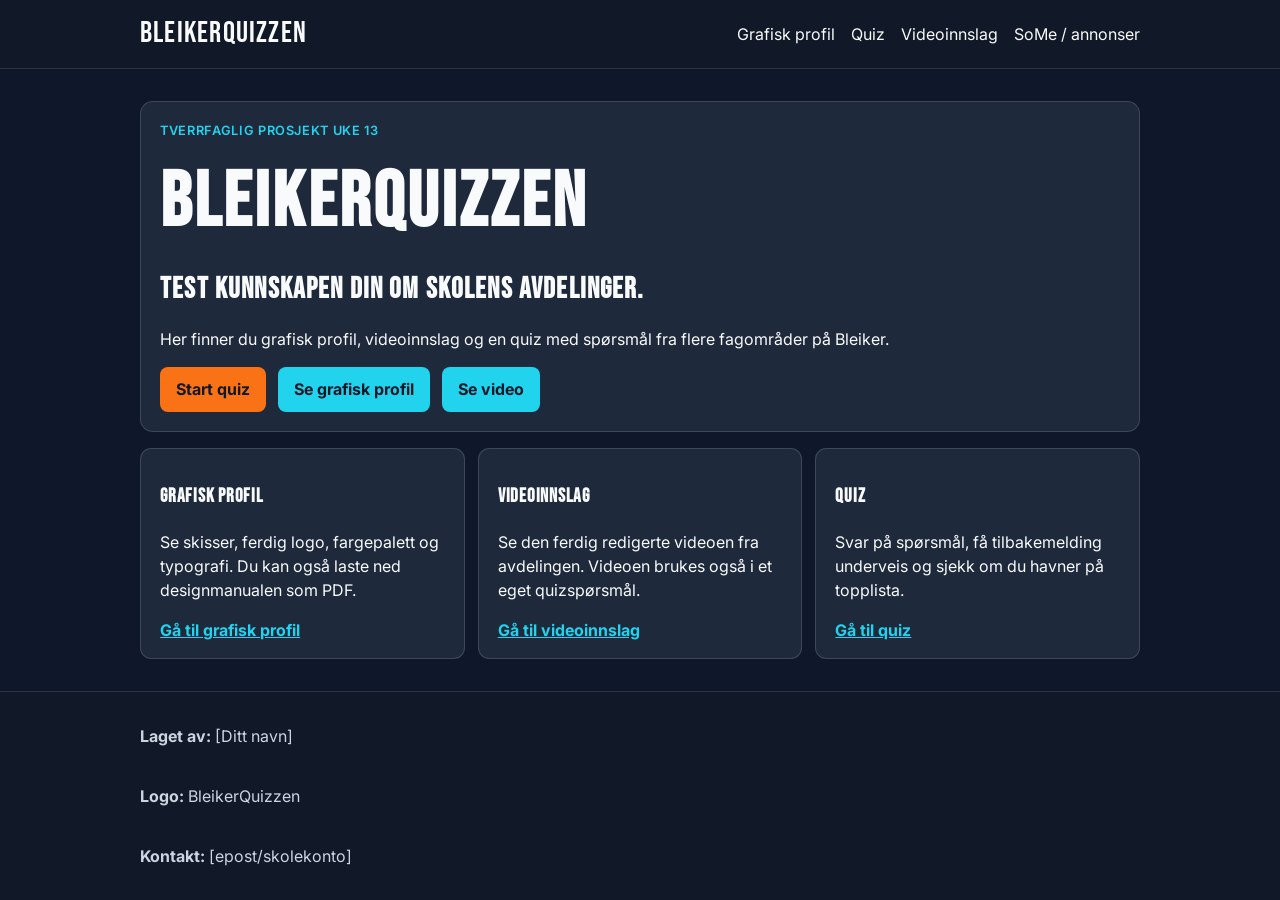
==== index.html @ 67dbe014 "Initial commit: Project setup with HTML, CSS, and JS files" ====
<!doctype html>
<html lang="no">
  <head>
    <meta charset="UTF-8" />
    <meta name="viewport" content="width=device-width, initial-scale=1.0" />
    <title>BleikerQuizzen | Forside</title>
    <meta
      name="description"
      content="BleikerQuizzen - tverrfaglig prosjekt med grafisk profil, quiz, video og SoMe."
    />
    <link rel="preconnect" href="https://fonts.googleapis.com" />
    <link rel="preconnect" href="https://fonts.gstatic.com" crossorigin />
    <link
      href="https://fonts.googleapis.com/css2?family=Bebas+Neue&family=Inter:wght@400;600;700&display=swap"
      rel="stylesheet"
    />
    <link rel="stylesheet" href="styles.css" />
  </head>
  <body>
    <header class="site-header">
      <nav class="nav container">
        <a class="logo" href="index.html">BleikerQuizzen</a>
        <ul class="nav-links">
          <li><a href="grafisk-profil.html">Grafisk profil</a></li>
          <li><a href="quiz.html">Quiz</a></li>
          <li><a href="video.html">Videoinnslag</a></li>
          <li><a href="some.html">SoMe / annonser</a></li>
        </ul>
      </nav>
    </header>

    <main>
      <section class="hero container">
        <div class="hero-card">
          <p class="eyebrow">Tverrfaglig prosjekt uke 13</p>
          <h1>BleikerQuizzen</h1>
          <h2>
            Test kunnskapen din om skolens avdelinger.
          </h2>
          <p>
            Her finner du grafisk profil, videoinnslag og en quiz med spørsmål fra
            flere fagområder på Bleiker.
          </p>
          <div class="cta-row">
            <a class="btn" href="quiz.html">Start quiz</a>
            <a class="btn btn-secondary" href="grafisk-profil.html">Se grafisk profil</a>
            <a class="btn btn-secondary" href="video.html">Se video</a>
          </div>
        </div>
      </section>

      <section class="container feature-grid">
        <article class="feature">
          <h3>Grafisk profil</h3>
          <p>
            Se skisser, ferdig logo, fargepalett og typografi. Du kan også laste
            ned designmanualen som PDF.
          </p>
          <a class="text-link" href="grafisk-profil.html">Gå til grafisk profil</a>
        </article>

        <article class="feature">
          <h3>Videoinnslag</h3>
          <p>
            Se den ferdig redigerte videoen fra avdelingen. Videoen brukes også i
            et eget quizspørsmål.
          </p>
          <a class="text-link" href="video.html">Gå til videoinnslag</a>
        </article>

        <article class="feature">
          <h3>Quiz</h3>
          <p>
            Svar på spørsmål, få tilbakemelding underveis og sjekk om du havner på
            topplista.
          </p>
          <a class="text-link" href="quiz.html">Gå til quiz</a>
        </article>
      </section>
    </main>

    <footer class="site-footer">
      <div class="container footer-grid">
        <p><strong>Laget av:</strong> [Ditt navn]</p>
        <p><strong>Logo:</strong> BleikerQuizzen</p>
        <p><strong>Kontakt:</strong> [epost/skolekonto]</p>
      </div>
    </footer>
  </body>
  </html>
---- styles.css ----
:root {
  --bg: #0f172a;
  --surface: #1e293b;
  --text: #f8fafc;
  --muted: #cbd5e1;
  --primary: #f97316;
  --primary-dark: #ea580c;
  --accent: #22d3ee;
  --good: #22c55e;
  --bad: #ef4444;
}

* {
  box-sizing: border-box;
}

body {
  margin: 0;
  font-family: "Inter", sans-serif;
  background: var(--bg);
  color: var(--text);
  line-height: 1.5;
}

h1,
h2,
h3,
.logo {
  font-family: "Bebas Neue", sans-serif;
  letter-spacing: 0.04em;
}

.container {
  width: min(1000px, 92%);
  margin-inline: auto;
}

.site-header {
  background: #111827;
  border-bottom: 1px solid rgba(255, 255, 255, 0.12);
  position: sticky;
  top: 0;
}

.nav {
  display: flex;
  align-items: center;
  justify-content: space-between;
  gap: 0.8rem;
  padding: 0.7rem 0;
}

.logo {
  font-size: 1.9rem;
  text-decoration: none;
  color: var(--primary);
}

.nav-links {
  list-style: none;
  padding: 0;
  margin: 0;
  display: flex;
  flex-wrap: wrap;
  gap: 1rem;
}

.nav a {
  color: var(--text);
  text-decoration: none;
}

.nav a:hover,
.nav a[aria-current="page"] {
  color: var(--accent);
}

.hero {
  padding: 2rem 0 1rem;
}

.hero-card {
  background: var(--surface);
  border: 1px solid rgba(255, 255, 255, 0.14);
  border-radius: 0.8rem;
  padding: 1.2rem;
}

.eyebrow {
  color: var(--accent);
  font-weight: 600;
  text-transform: uppercase;
  letter-spacing: 0.05em;
  font-size: 0.8rem;
  margin: 0 0 0.35rem;
}

.hero h1 {
  font-size: clamp(3rem, 6vw, 5rem);
  margin: 0 0 0.4rem;
}

.hero h2 {
  font-size: clamp(1.2rem, 2.8vw, 1.8rem);
  margin: 0 0 0.7rem;
}

.cta-row {
  display: flex;
  gap: 0.75rem;
  flex-wrap: wrap;
}

.btn {
  border: 0;
  background: var(--primary);
  color: #111827;
  padding: 0.65rem 1rem;
  border-radius: 0.5rem;
  font-weight: 700;
  cursor: pointer;
  text-decoration: none;
  display: inline-block;
}

.btn:hover {
  background: var(--primary-dark);
}

.btn-secondary {
  background: var(--accent);
}

.feature,
.card {
  background: var(--surface);
  border: 1px solid rgba(255, 255, 255, 0.14);
  border-radius: 0.7rem;
  padding: 1rem 1.2rem;
  margin: 1rem auto;
}

.feature {
  margin: 0;
}

.feature-grid {
  display: grid;
  grid-template-columns: repeat(3, minmax(0, 1fr));
  gap: 0.8rem;
  margin-bottom: 1rem;
}

.text-link {
  color: var(--accent);
  font-weight: 700;
}

.page-content {
  padding: 1.5rem 0 2rem;
}

img,
.media {
  max-width: 100%;
  border-radius: 0.7rem;
  border: 1px solid rgba(255, 255, 255, 0.14);
}

.site-footer {
  border-top: 1px solid rgba(255, 255, 255, 0.12);
  background: #111827;
  margin-top: 2rem;
}

.footer-grid {
  display: grid;
  gap: 0.25rem;
  padding: 1rem 0;
  color: var(--muted);
}

.quiz-top {
  display: flex;
  justify-content: space-between;
  gap: 0.7rem;
  align-items: center;
}

.quiz-page .card {
  max-width: 760px;
}

.progress-track {
  width: 100%;
  height: 8px;
  border-radius: 999px;
  background: #334155;
  overflow: hidden;
  margin-bottom: 0.9rem;
}

.progress-bar {
  width: 10%;
  height: 100%;
  background: var(--accent);
  transition: width 0.2s ease;
}

#playerName {
  width: 100%;
  max-width: 350px;
  margin: 0.4rem 0 1rem;
  padding: 0.6rem;
  border-radius: 0.5rem;
  border: 1px solid #334155;
}

.answer-grid {
  display: grid;
  grid-template-columns: 1fr;
  gap: 0.6rem;
  margin: 1rem 0;
}

.answer-btn {
  background: #334155;
  color: var(--text);
  border: 1px solid rgba(255, 255, 255, 0.12);
  border-radius: 0.5rem;
  padding: 0.7rem;
  cursor: pointer;
  text-align: left;
  transition: border-color 0.15s ease;
}

.answer-btn:hover:not(:disabled) {
  border-color: var(--accent);
}

.answer-btn:disabled {
  cursor: not-allowed;
  opacity: 0.8;
}

.answer-btn.correct {
  background: rgba(34, 197, 94, 0.2);
  border-color: var(--good);
}

.answer-btn.wrong {
  background: rgba(239, 68, 68, 0.2);
  border-color: var(--bad);
}

.feedback {
  min-height: 1.6rem;
  font-weight: 700;
}

.hidden {
  display: none;
}

@media (max-width: 700px) {
  .nav {
    flex-direction: column;
    align-items: flex-start;
  }

  .feature-grid {
    grid-template-columns: 1fr;
  }
}
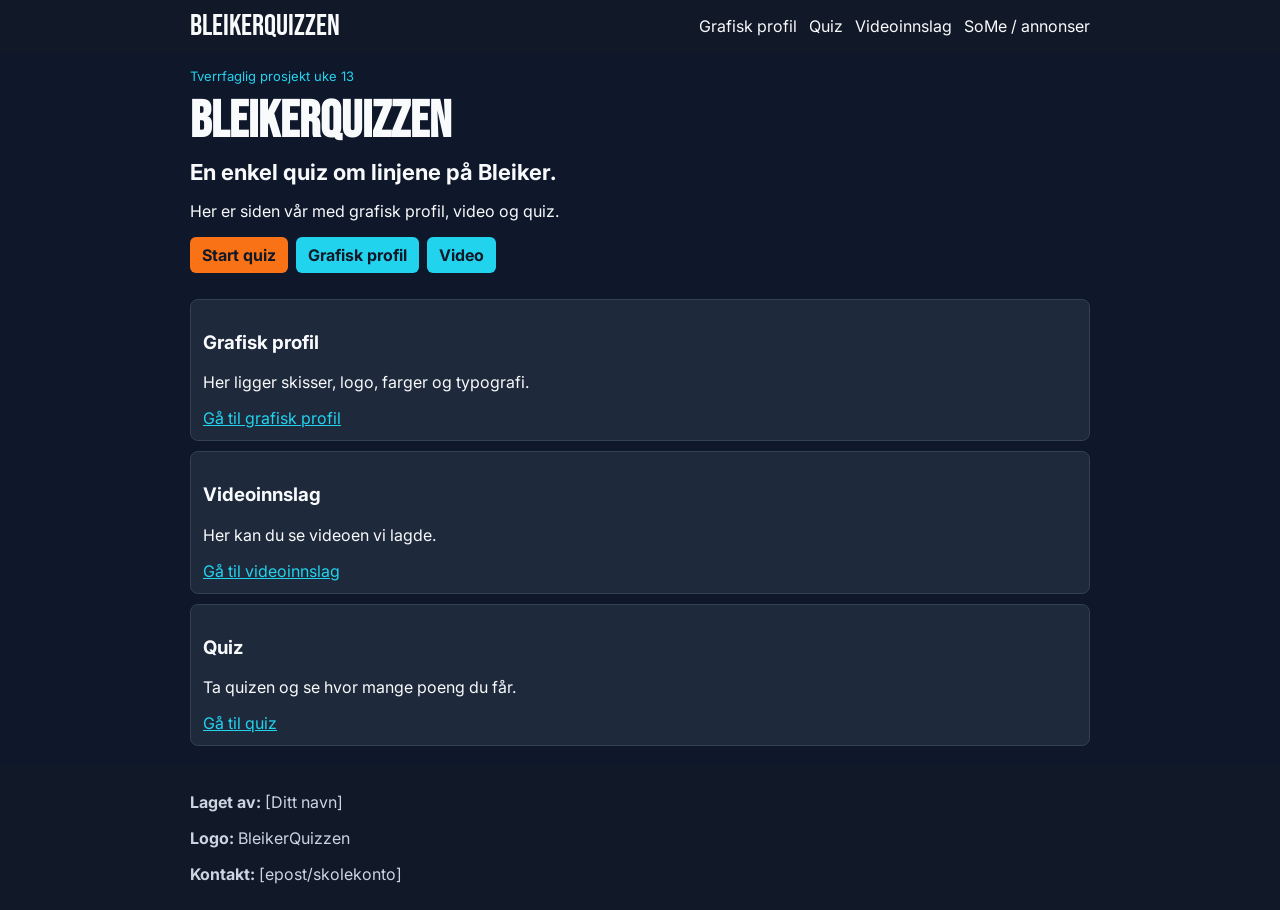
==== commit 053141a8: "Update: Complete website structure and quiz functionality" ====
--- a/index.html
+++ b/index.html
@@ -14,7 +14,7 @@
       href="https://fonts.googleapis.com/css2?family=Bebas+Neue&family=Inter:wght@400;600;700&display=swap"
       rel="stylesheet"
     />
-    <link rel="stylesheet" href="styles.css" />
+    <link rel="stylesheet" href="css/styles.css" />
   </head>
   <body>
     <header class="site-header">
@@ -31,48 +31,40 @@
 
     <main>
       <section class="hero container">
-        <div class="hero-card">
-          <p class="eyebrow">Tverrfaglig prosjekt uke 13</p>
-          <h1>BleikerQuizzen</h1>
-          <h2>
-            Test kunnskapen din om skolens avdelinger.
-          </h2>
-          <p>
-            Her finner du grafisk profil, videoinnslag og en quiz med spørsmål fra
-            flere fagområder på Bleiker.
-          </p>
-          <div class="cta-row">
-            <a class="btn" href="quiz.html">Start quiz</a>
-            <a class="btn btn-secondary" href="grafisk-profil.html">Se grafisk profil</a>
-            <a class="btn btn-secondary" href="video.html">Se video</a>
-          </div>
+        <p class="eyebrow">Tverrfaglig prosjekt uke 13</p>
+        <h1>BleikerQuizzen</h1>
+        <h2>En enkel quiz om linjene på Bleiker.</h2>
+        <p>
+          Her er siden vår med grafisk profil, video og quiz.
+        </p>
+        <div class="cta-row">
+          <a class="btn" href="quiz.html">Start quiz</a>
+          <a class="btn btn-secondary" href="grafisk-profil.html">Grafisk profil</a>
+          <a class="btn btn-secondary" href="video.html">Video</a>
         </div>
       </section>
 
-      <section class="container feature-grid">
-        <article class="feature">
+      <section class="container">
+        <article class="feature card">
           <h3>Grafisk profil</h3>
           <p>
-            Se skisser, ferdig logo, fargepalett og typografi. Du kan også laste
-            ned designmanualen som PDF.
+            Her ligger skisser, logo, farger og typografi.
           </p>
           <a class="text-link" href="grafisk-profil.html">Gå til grafisk profil</a>
         </article>
 
-        <article class="feature">
+        <article class="feature card">
           <h3>Videoinnslag</h3>
           <p>
-            Se den ferdig redigerte videoen fra avdelingen. Videoen brukes også i
-            et eget quizspørsmål.
+            Her kan du se videoen vi lagde.
           </p>
           <a class="text-link" href="video.html">Gå til videoinnslag</a>
         </article>
 
-        <article class="feature">
+        <article class="feature card">
           <h3>Quiz</h3>
           <p>
-            Svar på spørsmål, få tilbakemelding underveis og sjekk om du havner på
-            topplista.
+            Ta quizen og se hvor mange poeng du får.
           </p>
           <a class="text-link" href="quiz.html">Gå til quiz</a>
         </article>
--- a/css/styles.css
+++ b/css/styles.css
@@ -0,0 +1,32 @@
+* { box-sizing: border-box; }
+body { margin: 0; font-family: Inter, sans-serif; background: #0f172a; color: #f8fafc; }
+.container { width: 92%; max-width: 900px; margin: 0 auto; }
+.site-header { background: #111827; padding: 8px 0; }
+.nav { display: flex; justify-content: space-between; align-items: center; gap: 10px; }
+.logo { color: #f97316; text-decoration: none; font-family: "Bebas Neue", sans-serif; font-size: 30px; }
+.nav-links { list-style: none; display: flex; gap: 12px; margin: 0; padding: 0; flex-wrap: wrap; }
+.nav a { color: #f8fafc; text-decoration: none; }
+.hero, .page-content { padding: 16px 0; }
+.hero h1 { margin: 6px 0; font-family: "Bebas Neue", sans-serif; font-size: 52px; }
+.hero h2 { margin: 4px 0 10px; font-size: 22px; }
+.eyebrow { color: #22d3ee; margin: 0; font-size: 13px; }
+.card, .feature { background: #1e293b; border: 1px solid #334155; border-radius: 8px; padding: 12px; margin: 10px 0; }
+.btn { background: #f97316; color: #111827; border: 0; border-radius: 6px; padding: 8px 12px; font-weight: 700; cursor: pointer; text-decoration: none; display: inline-block; }
+.btn-secondary { background: #22d3ee; }
+.cta-row { display: flex; gap: 8px; flex-wrap: wrap; }
+.text-link { color: #22d3ee; }
+.site-footer { background: #111827; margin-top: 20px; padding: 10px 0; }
+.footer-grid { color: #cbd5e1; }
+img, .media { max-width: 100%; border-radius: 8px; }
+.quiz-top { display: flex; justify-content: space-between; }
+.progress-track { height: 8px; background: #334155; border-radius: 99px; overflow: hidden; margin-bottom: 10px; }
+.progress-bar { height: 8px; width: 10%; background: #22d3ee; }
+#playerName { width: 100%; max-width: 320px; padding: 8px; border-radius: 6px; border: 1px solid #334155; margin: 5px 0 10px; }
+.answer-grid { display: grid; gap: 8px; margin: 10px 0; }
+.answer-btn { background: #334155; color: #f8fafc; border: 1px solid #475569; border-radius: 6px; padding: 8px; text-align: left; cursor: pointer; }
+.answer-btn.correct { background: #14532d; }
+.answer-btn.wrong { background: #7f1d1d; }
+.answer-btn:disabled { opacity: 0.9; cursor: not-allowed; }
+.feedback { min-height: 20px; font-weight: 700; }
+.hidden { display: none; }
+@media (max-width: 700px) { .nav { flex-direction: column; align-items: start; } .hero h1 { font-size: 42px; } }
